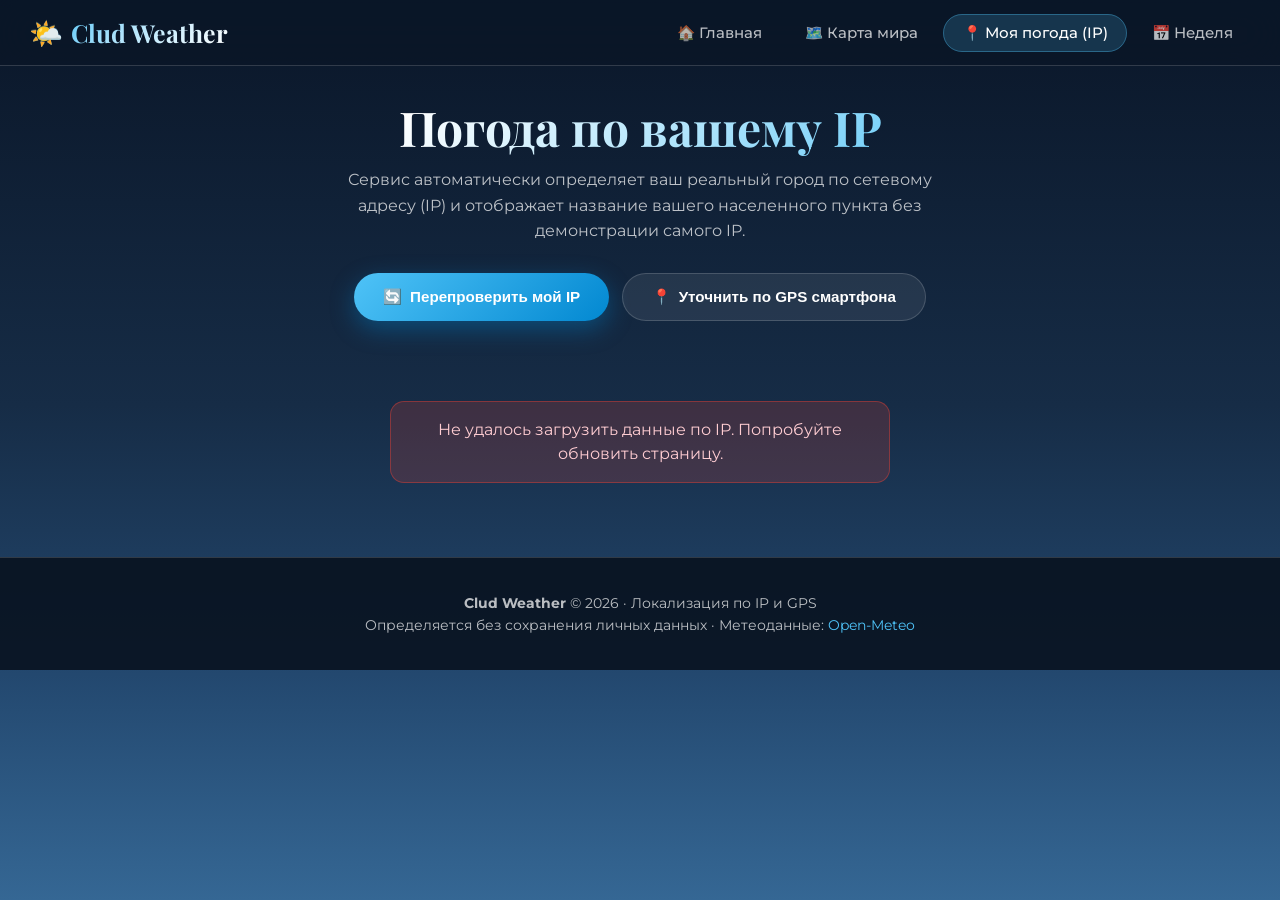
==== local.html @ 76c57b9a "start" ====
<!DOCTYPE html>
<html lang="ru">
<head>
  <meta charset="UTF-8">
  <meta name="viewport" content="width=device-width, initial-scale=1.0, maximum-scale=1.0, user-scalable=no">
  <title>Clud Weather — Моя погода по IP</title>
  <link rel="preconnect" href="https://fonts.googleapis.com">
  <link rel="preconnect" href="https://fonts.gstatic.com" crossorigin>
  <link href="https://fonts.googleapis.com/css2?family=Montserrat:wght@300;400;500;600;700&family=Playfair+Display:wght@700&display=swap" rel="stylesheet">
  <style>
    /* ============================================================
       CLUD WEATHER — МОЯ ПОГОДА
       Автоматическое определение города по IP (показывает название города, а не IP)
       Полная адаптация для мобильных и ПК
       ============================================================ */
    :root {
      --primary: #4fc3f7;
      --primary-dark: #0288d1;
      --bg-dark: #0a1628;
      --card-bg: rgba(255, 255, 255, 0.08);
      --card-border: rgba(255, 255, 255, 0.16);
      --text: #ffffff;
      --text-muted: rgba(255, 255, 255, 0.72);
      --radius: 24px;
      --shadow: 0 20px 45px rgba(0, 0, 0, 0.45);
      --transition: all 0.35s cubic-bezier(0.4, 0, 0.2, 1);
    }

    * {
      margin: 0;
      padding: 0;
      box-sizing: border-box;
      -webkit-tap-highlight-color: transparent;
    }

    html, body {
      min-height: 100%;
      font-family: 'Montserrat', sans-serif;
      background: var(--bg-dark);
      color: var(--text);
      overflow-x: hidden;
    }

    /* Анимированное небо */
    .sky {
      position: fixed;
      inset: 0;
      z-index: 0;
      background: linear-gradient(180deg, #0a1628 0%, #162c46 45%, #23486f 75%, #356794 100%);
      transition: background 1.2s ease;
    }
    .sky.rain   { background: linear-gradient(180deg, #0e131d 0%, #161e2e 40%, #1c2a3f 75%, #152233 100%); }
    .sky.snow   { background: linear-gradient(180deg, #132238 0%, #1e3553 40%, #2b496e 75%, #466992 100%); }
    .sky.sunny  { background: linear-gradient(180deg, #0d47a1 0%, #1976d2 35%, #42a5f5 70%, #ffb300 100%); }
    .sky.cloudy { background: linear-gradient(180deg, #263238 0%, #37474f 40%, #546e7a 75%, #78909c 100%); }

    .particles {
      position: fixed;
      inset: 0;
      z-index: 1;
      pointer-events: none;
      overflow: hidden;
    }
    .raindrop {
      position: absolute;
      width: 2px;
      background: linear-gradient(to bottom, transparent, rgba(174, 214, 255, 0.8));
      border-radius: 0 0 4px 4px;
      animation: fall linear infinite;
    }
    @keyframes fall {
      from { transform: translateY(-100vh); opacity: 0.9; }
      to   { transform: translateY(100vh) translateX(20px); opacity: 0.2; }
    }
    .snowflake {
      position: absolute;
      background: #fff;
      border-radius: 50%;
      box-shadow: 0 0 5px rgba(255,255,255,0.85);
      animation: snow linear infinite;
    }
    @keyframes snow {
      from { transform: translateY(-10vh) rotate(0deg); opacity: 0.95; }
      to   { transform: translateY(110vh) rotate(360deg); opacity: 0.2; }
    }

    /* Навигация */
    .navbar {
      position: fixed;
      top: 0; left: 0; right: 0;
      z-index: 1000;
      padding: 0.9rem 1.8rem;
      display: flex;
      align-items: center;
      justify-content: space-between;
      background: rgba(10, 22, 40, 0.82);
      backdrop-filter: blur(20px);
      -webkit-backdrop-filter: blur(20px);
      border-bottom: 1px solid var(--card-border);
      transition: var(--transition);
    }
    .logo {
      font-family: 'Playfair Display', serif;
      font-size: 1.55rem;
      font-weight: 700;
      text-decoration: none;
      background: linear-gradient(135deg, #4fc3f7 10%, #b3e5fc 50%, #ffffff 100%);
      -webkit-background-clip: text;
      -webkit-text-fill-color: transparent;
      display: flex;
      align-items: center;
      gap: 0.5rem;
    }
    .logo-icon {
      font-size: 1.7rem;
      -webkit-text-fill-color: initial;
    }
    .nav-links {
      display: flex;
      gap: 0.4rem;
      list-style: none;
    }
    .nav-links a {
      color: var(--text-muted);
      text-decoration: none;
      padding: 0.55rem 1.15rem;
      border-radius: 50px;
      font-weight: 500;
      font-size: 0.92rem;
      transition: var(--transition);
    }
    .nav-links a:hover,
    .nav-links a.active {
      color: #fff;
      background: rgba(79, 195, 247, 0.18);
      border: 1px solid rgba(79, 195, 247, 0.35);
    }

    .menu-toggle {
      display: none;
      background: rgba(255, 255, 255, 0.1);
      border: 1px solid var(--card-border);
      color: #fff;
      width: 44px;
      height: 44px;
      border-radius: 12px;
      font-size: 1.3rem;
      cursor: pointer;
      align-items: center;
      justify-content: center;
    }

    /* Контейнер страницы */
    .main-container {
      position: relative;
      z-index: 10;
      max-width: 820px;
      margin: 0 auto;
      padding: 95px 1.5rem 50px;
      text-align: center;
    }

    .page-title {
      font-family: 'Playfair Display', serif;
      font-size: clamp(2rem, 5vw, 3rem);
      margin-bottom: 0.5rem;
      background: linear-gradient(135deg, #fff 20%, #4fc3f7 100%);
      -webkit-background-clip: text;
      -webkit-text-fill-color: transparent;
    }

    .page-desc {
      color: var(--text-muted);
      font-size: 1rem;
      max-width: 600px;
      margin: 0 auto 1.8rem;
      line-height: 1.6;
    }

    /* Кнопки управления локацией */
    .action-buttons {
      display: flex;
      flex-wrap: wrap;
      justify-content: center;
      gap: 0.8rem;
      margin-bottom: 2rem;
    }

    .btn-action {
      display: inline-flex;
      align-items: center;
      gap: 0.5rem;
      padding: 0.9rem 1.8rem;
      border-radius: 50px;
      font-weight: 600;
      font-size: 0.95rem;
      cursor: pointer;
      transition: var(--transition);
      border: none;
    }

    .btn-primary {
      background: linear-gradient(135deg, #4fc3f7, #0288d1);
      color: #fff;
      box-shadow: 0 8px 25px rgba(2, 136, 209, 0.4);
    }
    .btn-primary:hover {
      transform: translateY(-2px);
      box-shadow: 0 12px 30px rgba(2, 136, 209, 0.55);
    }

    .btn-outline {
      background: var(--card-bg);
      border: 1px solid var(--card-border);
      color: #fff;
    }
    .btn-outline:hover {
      background: rgba(255, 255, 255, 0.16);
      border-color: var(--primary);
      transform: translateY(-2px);
    }

    /* Лоадер и статус */
    .status-text {
      font-size: 0.95rem;
      color: var(--primary);
      margin-bottom: 1.5rem;
      font-weight: 500;
      min-height: 24px;
    }

    .loader {
      display: none;
      width: 44px;
      height: 44px;
      border: 3px solid rgba(255, 255, 255, 0.15);
      border-top-color: var(--primary);
      border-radius: 50%;
      animation: spin 0.8s linear infinite;
      margin: 25px auto;
    }
    .loader.show { display: block; }
    @keyframes spin { to { transform: rotate(360deg); } }

    .error-box {
      display: none;
      background: rgba(244, 67, 54, 0.18);
      border: 1px solid rgba(244, 67, 54, 0.4);
      color: #ffcdd2;
      padding: 1rem 1.5rem;
      border-radius: 14px;
      margin: 1.5rem auto;
      max-width: 500px;
      line-height: 1.5;
    }
    .error-box.show { display: block; }

    /* ============================================================
       ГЛАВНАЯ КАРТОЧКА ПОГОДЫ
       ============================================================ */
    .weather-card {
      display: none;
      background: var(--card-bg);
      backdrop-filter: blur(24px);
      -webkit-backdrop-filter: blur(24px);
      border: 1px solid var(--card-border);
      border-radius: var(--radius);
      padding: 2.5rem 2rem;
      box-shadow: var(--shadow);
      margin-bottom: 2.5rem;
      animation: fadeInUp 0.5s ease;
      position: relative;
    }
    .weather-card.show {
      display: block;
    }

    @keyframes fadeInUp {
      from { opacity: 0; transform: translateY(20px); }
      to   { opacity: 1; transform: translateY(0); }
    }

    .location-badge {
      display: inline-flex;
      align-items: center;
      gap: 0.4rem;
      padding: 0.35rem 1rem;
      border-radius: 50px;
      background: rgba(79, 195, 247, 0.15);
      border: 1px solid rgba(79, 195, 247, 0.35);
      color: #81d4fa;
      font-size: 0.82rem;
      font-weight: 600;
      margin-bottom: 1.2rem;
    }

    .city-name {
      font-size: clamp(2rem, 5vw, 2.6rem);
      font-weight: 700;
      color: #fff;
      margin-bottom: 0.3rem;
    }

    .current-date {
      color: var(--text-muted);
      font-size: 0.95rem;
      margin-bottom: 1.5rem;
    }

    .weather-icon-large {
      font-size: 5.5rem;
      margin-bottom: 0.5rem;
      display: inline-block;
      animation: iconFloat 3.5s ease-in-out infinite;
    }
    @keyframes iconFloat {
      0%, 100% { transform: translateY(0); }
      50% { transform: translateY(-10px); }
    }

    .temp-value {
      font-size: clamp(4.2rem, 8vw, 6rem);
      font-weight: 300;
      line-height: 1;
      margin-bottom: 0.6rem;
      background: linear-gradient(180deg, #ffffff, #b3e5fc);
      -webkit-background-clip: text;
      -webkit-text-fill-color: transparent;
    }

    .weather-condition {
      font-size: 1.35rem;
      color: #e1f5fe;
      margin-bottom: 2.2rem;
      text-transform: capitalize;
      font-weight: 500;
    }

    /* Сетка параметров */
    .metrics-grid {
      display: grid;
      grid-template-columns: repeat(4, 1fr);
      gap: 1rem;
    }

    .metric-card {
      background: rgba(255, 255, 255, 0.06);
      border-radius: 18px;
      padding: 1.2rem 0.8rem;
      transition: var(--transition);
    }
    .metric-card:hover {
      background: rgba(255, 255, 255, 0.12);
      transform: translateY(-3px);
    }
    .metric-ico { font-size: 1.6rem; margin-bottom: 0.3rem; }
    .metric-lbl {
      font-size: 0.75rem;
      color: var(--text-muted);
      text-transform: uppercase;
      letter-spacing: 0.5px;
      margin-bottom: 0.25rem;
    }
    .metric-val {
      font-size: 1.15rem;
      font-weight: 600;
    }

    /* ============================================================
       ПОЧАСОВОЙ ПРОГНОЗ НА СУТКИ
       ============================================================ */
    .hourly-section {
      display: none;
      margin-bottom: 2.5rem;
      text-align: left;
    }
    .hourly-section.show {
      display: block;
      animation: fadeInUp 0.5s ease;
    }

    .hourly-title {
      font-size: 1.25rem;
      font-weight: 600;
      margin-bottom: 1rem;
      display: flex;
      align-items: center;
      gap: 0.5rem;
    }

    .hourly-scroll {
      display: flex;
      gap: 0.8rem;
      overflow-x: auto;
      padding-bottom: 0.8rem;
      scrollbar-width: thin;
      scrollbar-color: rgba(79, 195, 247, 0.35) transparent;
      -webkit-overflow-scrolling: touch;
    }
    .hourly-scroll::-webkit-scrollbar {
      height: 6px;
    }
    .hourly-scroll::-webkit-scrollbar-thumb {
      background: rgba(79, 195, 247, 0.35);
      border-radius: 4px;
    }

    .hour-pill {
      flex: 0 0 92px;
      background: var(--card-bg);
      backdrop-filter: blur(12px);
      border: 1px solid var(--card-border);
      border-radius: 18px;
      padding: 1rem 0.6rem;
      text-align: center;
      transition: var(--transition);
    }
    .hour-pill:hover {
      border-color: var(--primary);
      transform: translateY(-4px);
    }
    .hour-time { font-size: 0.88rem; font-weight: 600; margin-bottom: 0.4rem; }
    .hour-icon { font-size: 1.9rem; margin-bottom: 0.4rem; }
    .hour-temp { font-size: 1.1rem; font-weight: 600; }

    /* Футер */
    .footer {
      position: relative;
      z-index: 10;
      text-align: center;
      padding: 2.2rem 1.5rem;
      background: rgba(8, 16, 28, 0.85);
      border-top: 1px solid var(--card-border);
      color: var(--text-muted);
      font-size: 0.88rem;
    }
    .footer a {
      color: var(--primary);
      text-decoration: none;
    }

    /* ============================================================
       АДАПТИВНОСТЬ ДЛЯ СМАРТФОНОВ
       ============================================================ */
    @media (max-width: 768px) {
      .navbar {
        padding: 0.8rem 1.2rem;
      }
      .menu-toggle {
        display: flex;
      }
      .nav-links {
        position: fixed;
        top: 65px; left: 0; right: 0;
        background: rgba(10, 22, 40, 0.98);
        backdrop-filter: blur(25px);
        -webkit-backdrop-filter: blur(25px);
        border-bottom: 1px solid var(--card-border);
        flex-direction: column;
        padding: 1.2rem;
        gap: 0.5rem;
        transform: translateY(-150%);
        transition: transform 0.4s ease;
        box-shadow: 0 15px 35px rgba(0, 0, 0, 0.6);
      }
      .nav-links.open { transform: translateY(0); }
      .nav-links a {
        padding: 0.85rem 1.2rem;
        font-size: 1rem;
        border-radius: 14px;
        background: rgba(255, 255, 255, 0.05);
      }

      .main-container {
        padding: 85px 1rem 40px;
      }

      .action-buttons {
        flex-direction: column;
      }
      .btn-action {
        width: 100%;
        justify-content: center;
      }

      .weather-card {
        padding: 1.8rem 1.2rem;
      }

      .temp-value {
        font-size: 4.5rem;
      }

      .metrics-grid {
        grid-template-columns: repeat(2, 1fr);
        gap: 0.6rem;
      }
    }
  </style>
</head>
<body>

  <!-- Фон неба -->
  <div class="sky" id="sky"></div>
  <div class="particles" id="particles"></div>

  <!-- Навигация -->
  <nav class="navbar">
    <a href="index.html" class="logo">
      <span class="logo-icon">🌤️</span> Clud Weather
    </a>

    <button class="menu-toggle" id="menuToggle" aria-label="Открыть меню">
      ☰
    </button>

    <ul class="nav-links" id="navLinks">
      <li><a href="index.html">🏠 Главная</a></li>
      <li><a href="map.html">🗺️ Карта мира</a></li>
      <li><a href="local.html" class="active">📍 Моя погода (IP)</a></li>
      <li><a href="weekly.html">📅 Неделя</a></li>
    </ul>
  </nav>

  <!-- Контент -->
  <main class="main-container">
    
    <h1 class="page-title">Погода по вашему IP</h1>
    <p class="page-desc">
      Сервис автоматически определяет ваш реальный город по сетевому адресу (IP) и отображает название вашего населенного пункта без демонстрации самого IP.
    </p>

    <!-- Кнопки действий -->
    <div class="action-buttons">
      <button class="btn-action btn-primary" id="refreshIpBtn">
        <span>🔄</span> Перепроверить мой IP
      </button>
      <button class="btn-action btn-outline" id="gpsBtn">
        <span>📍</span> Уточнить по GPS смартфона
      </button>
    </div>

    <div class="status-text" id="statusText">Определяем ваш город...</div>
    <div class="loader" id="loader"></div>
    <div class="error-box" id="errorBox"></div>

    <!-- Карточка погоды -->
    <section class="weather-card" id="weatherCard">
      <div class="location-badge" id="sourceBadge">
        <span>📍</span> Определено автоматически по IP
      </div>

      <!-- ВАЖНО: Отображаем имя города, а НЕ IP-адрес -->
      <h2 class="city-name" id="cityName">—</h2>
      <div class="current-date" id="currentDate">—</div>

      <div class="weather-icon-large" id="weatherIcon">🌤️</div>
      <div class="temp-value" id="tempValue">—°C</div>
      <div class="weather-condition" id="weatherCondition">—</div>

      <!-- Сетка показателей -->
      <div class="metrics-grid">
        <div class="metric-card">
          <div class="metric-ico">💧</div>
          <div class="metric-lbl">Влажность</div>
          <div class="metric-val" id="humidityVal">—</div>
        </div>
        <div class="metric-card">
          <div class="metric-ico">💨</div>
          <div class="metric-lbl">Ветер</div>
          <div class="metric-val" id="windVal">—</div>
        </div>
        <div class="metric-card">
          <div class="metric-ico">🌡️</div>
          <div class="metric-lbl">Ощущается</div>
          <div class="metric-val" id="feelsVal">—</div>
        </div>
        <div class="metric-card">
          <div class="metric-ico">📊</div>
          <div class="metric-lbl">Давление</div>
          <div class="metric-val" id="pressureVal">—</div>
        </div>
      </div>
    </section>

    <!-- Почасовой прогноз на 24 часа -->
    <section class="hourly-section" id="hourlySection">
      <div class="hourly-title">
        <span>🕒</span> Почасовой прогноз на ближайшие часы:
      </div>
      <div class="hourly-scroll" id="hourlyScroll"></div>
    </section>

  </main>

  <footer class="footer">
    <p><strong>Clud Weather</strong> © 2026 · Локализация по IP и GPS</p>
    <p style="margin-top: 0.3rem;">
      Определяется без сохранения личных данных · Метеоданные: <a href="https://open-meteo.com/" target="_blank">Open-Meteo</a>
    </p>
  </footer>

  <script>
    const sky = document.getElementById('sky');
    const particles = document.getElementById('particles');
    const refreshIpBtn = document.getElementById('refreshIpBtn');
    const gpsBtn = document.getElementById('gpsBtn');
    const statusText = document.getElementById('statusText');
    const loader = document.getElementById('loader');
    const errorBox = document.getElementById('errorBox');
    const weatherCard = document.getElementById('weatherCard');
    const hourlySection = document.getElementById('hourlySection');
    const hourlyScroll = document.getElementById('hourlyScroll');
    const menuToggle = document.getElementById('menuToggle');
    const navLinks = document.getElementById('navLinks');

    // Мобильное меню
    menuToggle.addEventListener('click', () => {
      navLinks.classList.toggle('open');
      menuToggle.textContent = navLinks.classList.contains('open') ? '✕' : '☰';
    });
    navLinks.querySelectorAll('a').forEach(link => {
      link.addEventListener('click', () => {
        navLinks.classList.remove('open');
        menuToggle.textContent = '☰';
      });
    });

    const WMO = {
      0:  { desc: 'Ясно', icon: '☀️', type: 'sunny' },
      1:  { desc: 'Преимущественно ясно', icon: '🌤️', type: 'sunny' },
      2:  { desc: 'Переменная облачность', icon: '⛅', type: 'cloudy' },
      3:  { desc: 'Пасмурно', icon: '☁️', type: 'cloudy' },
      45: { desc: 'Туман', icon: '🌫️', type: 'cloudy' },
      48: { desc: 'Изморозь', icon: '🌫️', type: 'cloudy' },
      51: { desc: 'Морось', icon: '🌦️', type: 'rain' },
      53: { desc: 'Морось', icon: '🌦️', type: 'rain' },
      55: { desc: 'Сильная морось', icon: '🌧️', type: 'rain' },
      61: { desc: 'Небольшой дождь', icon: '🌦️', type: 'rain' },
      63: { desc: 'Дождь', icon: '🌧️', type: 'rain' },
      65: { desc: 'Сильный дождь', icon: '🌧️', type: 'rain' },
      71: { desc: 'Небольшой снег', icon: '🌨️', type: 'snow' },
      73: { desc: 'Снег', icon: '❄️', type: 'snow' },
      75: { desc: 'Сильный снегопад', icon: '❄️', type: 'snow' },
      80: { desc: 'Ливень', icon: '🌧️', type: 'rain' },
      81: { desc: 'Сильный ливень', icon: '🌧️', type: 'rain' },
      82: { desc: 'Шквальный ливень', icon: '⛈️', type: 'rain' },
      85: { desc: 'Снежный ливень', icon: '🌨️', type: 'snow' },
      86: { desc: 'Сильный снежный ливень', icon: '❄️', type: 'snow' },
      95: { desc: 'Гроза', icon: '⛈️', type: 'rain' },
      96: { desc: 'Гроза с градом', icon: '⛈️', type: 'rain' }
    };

    function setAtmosphere(type) {
      sky.className = 'sky ' + (type || 'cloudy');
      particles.innerHTML = '';

      if (type === 'rain') {
        for (let i = 0; i < 85; i++) {
          const d = document.createElement('div');
          d.className = 'raindrop';
          d.style.left = Math.random() * 100 + '%';
          d.style.height = (12 + Math.random() * 22) + 'px';
          d.style.animationDuration = (0.5 + Math.random() * 0.7) + 's';
          d.style.animationDelay = (Math.random() * 3) + 's';
          particles.appendChild(d);
        }
      } else if (type === 'snow') {
        for (let i = 0; i < 65; i++) {
          const s = document.createElement('div');
          s.className = 'snowflake';
          const size = 3 + Math.random() * 5;
          s.style.width = size + 'px';
          s.style.height = size + 'px';
          s.style.left = Math.random() * 100 + '%';
          s.style.animationDuration = (5 + Math.random() * 7) + 's';
          s.style.animationDelay = (Math.random() * 5) + 's';
          particles.appendChild(s);
        }
      }
    }

    // ============================================================
    // ОПРЕДЕЛЕНИЕ ГОРОДА ПО IP С МУЛЬТИ-РЕЗЕРВИРОВАНИЕМ
    // ============================================================
    async function detectUserCityByIP() {
      // 1. Попытка через ipwho.is (быстрый, бесплатный, с русскими названиями)
      try {
        const res = await fetch('https://ipwho.is/?lang=ru');
        if (res.ok) {
          const d = await res.json();
          if (d.success && d.city) {
            return {
              city: d.city,
              country: d.country,
              lat: d.latitude,
              lon: d.longitude
            };
          }
        }
      } catch (e) {
        console.warn('ipwho.is failed, trying fallback...', e);
      }

      // 2. Попытка через get.geojs.io
      try {
        const res = await fetch('https://get.geojs.io/v1/ip/geo.json');
        if (res.ok) {
          const d = await res.json();
          if (d.city) {
            return {
              city: d.city,
              country: d.country,
              lat: parseFloat(d.latitude),
              lon: parseFloat(d.longitude)
            };
          }
        }
      } catch (e) {
        console.warn('geojs failed, trying ipapi...', e);
      }

      // 3. Попытка через ipapi.co
      try {
        const res = await fetch('https://ipapi.co/json/');
        if (res.ok) {
          const d = await res.json();
          if (d.city) {
            return {
              city: d.city,
              country: d.country_name,
              lat: d.latitude,
              lon: d.longitude
            };
          }
        }
      } catch (e) {}

      // Резерв по умолчанию: Москва
      return {
        city: 'Москва',
        country: 'Россия',
        lat: 55.7558,
        lon: 37.6173
      };
    }

    // Реверс-геокодинг для GPS
    async function reverseGeocode(lat, lon) {
      try {
        const res = await fetch(`https://api.bigdatacloud.net/data/reverse-geocode-client?latitude=${lat}&longitude=${lon}&localityLanguage=ru`);
        if (res.ok) {
          const d = await res.json();
          const city = d.city || d.locality || d.principalSubdivision;
          const country = d.countryName;
          if (city) return `${city}${country ? ', ' + country : ''}`;
        }
      } catch (e) {}
      return 'Ваш город';
    }

    // Запрос прогноза Open-Meteo
    async function fetchWeather(lat, lon) {
      const url = `https://api.open-meteo.com/v1/forecast?latitude=${lat}&longitude=${lon}&current=temperature_2m,relative_humidity_2m,apparent_temperature,weather_code,wind_speed_10m,surface_pressure&hourly=temperature_2m,weather_code&timezone=auto&forecast_days=2`;
      const res = await fetch(url);
      if (!res.ok) throw new Error('Ошибка метеосервера');
      return await res.json();
    }

    // Отображение погоды
    function renderWeather(cityName, isGps, data) {
      const current = data.current;
      const code = current.weather_code;
      const info = WMO[code] || { desc: 'Облачно', icon: '⛅', type: 'cloudy' };

      document.getElementById('sourceBadge').textContent = isGps 
        ? '📍 Определено точно по GPS спутникам' 
        : '📍 Определено автоматически по вашему IP';

      // ВАЖНО: Показываем название города (например "Москва"), а не IP!
      document.getElementById('cityName').textContent = cityName;
      document.getElementById('currentDate').textContent = new Date().toLocaleDateString('ru-RU', {
        weekday: 'long', day: 'numeric', month: 'long', year: 'numeric'
      });

      document.getElementById('weatherIcon').textContent = info.icon;
      document.getElementById('tempValue').textContent = Math.round(current.temperature_2m) + '°C';
      document.getElementById('weatherCondition').textContent = info.desc;
      document.getElementById('humidityVal').textContent = current.relative_humidity_2m + '%';
      document.getElementById('windVal').textContent = Math.round(current.wind_speed_10m) + ' км/ч';
      document.getElementById('feelsVal').textContent = Math.round(current.apparent_temperature) + '°C';
      document.getElementById('pressureVal').textContent = Math.round(current.surface_pressure) + ' гПа';

      // Почасовой прогноз (следующие 18 часов)
      hourlyScroll.innerHTML = '';
      const hourly = data.hourly;
      const now = new Date();
      let shown = 0;

      for (let i = 0; i < hourly.time.length && shown < 18; i++) {
        const t = new Date(hourly.time[i]);
        if (t < now && (now - t) > 1800000) continue;

        const hCode = hourly.weather_code[i];
        const hInfo = WMO[hCode] || { icon: '🌤️' };
        const temp = Math.round(hourly.temperature_2m[i]);

        const pill = document.createElement('div');
        pill.className = 'hour-pill';
        pill.innerHTML = `
          <div class="hour-time">${String(t.getHours()).padStart(2, '0')}:00</div>
          <div class="hour-icon">${hInfo.icon}</div>
          <div class="hour-temp">${temp}°</div>
        `;
        hourlyScroll.appendChild(pill);
        shown++;
      }

      weatherCard.classList.add('show');
      hourlySection.classList.add('show');
      setAtmosphere(info.type);
    }

    // Главная процедура определения локации по IP
    async function loadWeatherByIP() {
      loader.classList.add('show');
      errorBox.classList.remove('show');
      statusText.textContent = 'Определяем ваш город по IP...';

      try {
        const loc = await detectUserCityByIP();
        statusText.textContent = `Город определен: ${loc.city}. Загружаем прогноз...`;
        
        const weather = await fetchWeather(loc.lat, loc.lon);
        statusText.textContent = '';
        renderWeather(loc.city + (loc.country ? ', ' + loc.country : ''), false, weather);
      } catch (err) {
        console.error(err);
        statusText.textContent = '';
        errorBox.textContent = 'Не удалось загрузить данные по IP. Попробуйте обновить страницу.';
        errorBox.classList.add('show');
      } finally {
        loader.classList.remove('show');
      }
    }

    // Обновление по кнопке
    refreshIpBtn.addEventListener('click', loadWeatherByIP);

    // Уточнение по GPS
    gpsBtn.addEventListener('click', () => {
      if (!navigator.geolocation) {
        alert('Геолокация не поддерживается вашим браузером');
        return;
      }
      loader.classList.add('show');
      statusText.textContent = 'Запрашиваем координаты GPS...';

      navigator.geolocation.getCurrentPosition(
        async (pos) => {
          try {
            const lat = pos.coords.latitude;
            const lon = pos.coords.longitude;
            statusText.textContent = 'Узнаем название города...';
            const cityName = await reverseGeocode(lat, lon);
            const weather = await fetchWeather(lat, lon);
            statusText.textContent = '';
            renderWeather(cityName, true, weather);
          } catch (e) {
            alert('Ошибка получения данных GPS');
          } finally {
            loader.classList.remove('show');
          }
        },
        (err) => {
          loader.classList.remove('show');
          statusText.textContent = '';
          alert('Доступ к геолокации отклонен. Используем определение по IP.');
        },
        { timeout: 10000 }
      );
    });

    // Автоматический старт при входе на страницу
    loadWeatherByIP();
  </script>
</body>
</html>
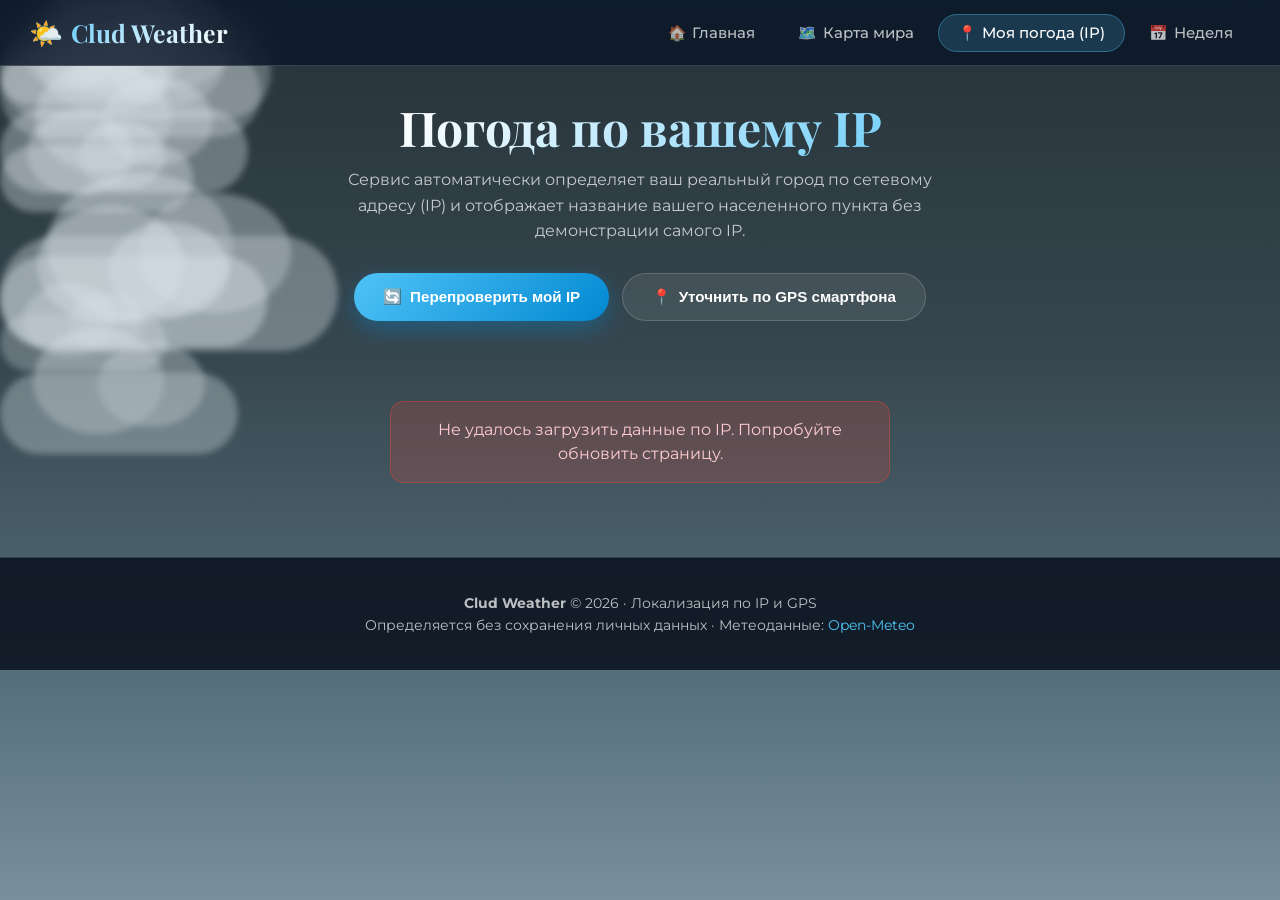
==== commit cedaf24c: "update" ====
--- a/local.html
+++ b/local.html
@@ -2,11 +2,14 @@
 <html lang="ru">
 <head>
   <meta charset="UTF-8">
-  <meta name="viewport" content="width=device-width, initial-scale=1.0, maximum-scale=1.0, user-scalable=no">
+  <meta name="viewport" content="width=device-width, initial-scale=1.0, viewport-fit=cover">
   <title>Clud Weather — Моя погода по IP</title>
   <link rel="preconnect" href="https://fonts.googleapis.com">
   <link rel="preconnect" href="https://fonts.gstatic.com" crossorigin>
   <link href="https://fonts.googleapis.com/css2?family=Montserrat:wght@300;400;500;600;700&family=Playfair+Display:wght@700&display=swap" rel="stylesheet">
+  <link rel="stylesheet" href="weather-bg.css">
+  <meta name="theme-color" content="#0a1628">
+  <script src="weather-bg.js"></script>
   <style>
     /* ============================================================
        CLUD WEATHER — МОЯ ПОГОДА
@@ -41,49 +44,6 @@
       overflow-x: hidden;
     }
 
-    /* Анимированное небо */
-    .sky {
-      position: fixed;
-      inset: 0;
-      z-index: 0;
-      background: linear-gradient(180deg, #0a1628 0%, #162c46 45%, #23486f 75%, #356794 100%);
-      transition: background 1.2s ease;
-    }
-    .sky.rain   { background: linear-gradient(180deg, #0e131d 0%, #161e2e 40%, #1c2a3f 75%, #152233 100%); }
-    .sky.snow   { background: linear-gradient(180deg, #132238 0%, #1e3553 40%, #2b496e 75%, #466992 100%); }
-    .sky.sunny  { background: linear-gradient(180deg, #0d47a1 0%, #1976d2 35%, #42a5f5 70%, #ffb300 100%); }
-    .sky.cloudy { background: linear-gradient(180deg, #263238 0%, #37474f 40%, #546e7a 75%, #78909c 100%); }
-
-    .particles {
-      position: fixed;
-      inset: 0;
-      z-index: 1;
-      pointer-events: none;
-      overflow: hidden;
-    }
-    .raindrop {
-      position: absolute;
-      width: 2px;
-      background: linear-gradient(to bottom, transparent, rgba(174, 214, 255, 0.8));
-      border-radius: 0 0 4px 4px;
-      animation: fall linear infinite;
-    }
-    @keyframes fall {
-      from { transform: translateY(-100vh); opacity: 0.9; }
-      to   { transform: translateY(100vh) translateX(20px); opacity: 0.2; }
-    }
-    .snowflake {
-      position: absolute;
-      background: #fff;
-      border-radius: 50%;
-      box-shadow: 0 0 5px rgba(255,255,255,0.85);
-      animation: snow linear infinite;
-    }
-    @keyframes snow {
-      from { transform: translateY(-10vh) rotate(0deg); opacity: 0.95; }
-      to   { transform: translateY(110vh) rotate(360deg); opacity: 0.2; }
-    }
-
     /* Навигация */
     .navbar {
       position: fixed;
@@ -497,6 +457,7 @@
       }
     }
   </style>
+  <link rel="stylesheet" href="mobile.css">
 </head>
 <body>
 
@@ -647,37 +608,13 @@
       82: { desc: 'Шквальный ливень', icon: '⛈️', type: 'rain' },
       85: { desc: 'Снежный ливень', icon: '🌨️', type: 'snow' },
       86: { desc: 'Сильный снежный ливень', icon: '❄️', type: 'snow' },
-      95: { desc: 'Гроза', icon: '⛈️', type: 'rain' },
-      96: { desc: 'Гроза с градом', icon: '⛈️', type: 'rain' }
+      95: { desc: 'Гроза', icon: '⛈️', type: 'thunder' },
+      96: { desc: 'Гроза с градом', icon: '⛈️', type: 'thunder' },
+      99: { desc: 'Шторм с грозой и градом', icon: '⛈️', type: 'thunder' }
     };
 
     function setAtmosphere(type) {
-      sky.className = 'sky ' + (type || 'cloudy');
-      particles.innerHTML = '';
-
-      if (type === 'rain') {
-        for (let i = 0; i < 85; i++) {
-          const d = document.createElement('div');
-          d.className = 'raindrop';
-          d.style.left = Math.random() * 100 + '%';
-          d.style.height = (12 + Math.random() * 22) + 'px';
-          d.style.animationDuration = (0.5 + Math.random() * 0.7) + 's';
-          d.style.animationDelay = (Math.random() * 3) + 's';
-          particles.appendChild(d);
-        }
-      } else if (type === 'snow') {
-        for (let i = 0; i < 65; i++) {
-          const s = document.createElement('div');
-          s.className = 'snowflake';
-          const size = 3 + Math.random() * 5;
-          s.style.width = size + 'px';
-          s.style.height = size + 'px';
-          s.style.left = Math.random() * 100 + '%';
-          s.style.animationDuration = (5 + Math.random() * 7) + 's';
-          s.style.animationDelay = (Math.random() * 5) + 's';
-          particles.appendChild(s);
-        }
-      }
+      if (window.WeatherFX) WeatherFX.set(type);
     }
 
     // ============================================================
--- a/weather-bg.css
+++ b/weather-bg.css
@@ -0,0 +1,175 @@
+/* ============================================================
+   CLUD WEATHER — ОБЩИЙ ПОГОДНЫЙ ФОН (weather-bg.css + weather-bg.js)
+   Снег / дождь / гроза / солнце / облака на заднем плане.
+   Подключается на всех страницах.
+   ============================================================ */
+
+/* ---------- Небо ---------- */
+.sky {
+  position: fixed;
+  inset: 0;
+  z-index: 0;
+  background: linear-gradient(180deg, #0a1628 0%, #162c46 45%, #23486f 75%, #356794 100%);
+  transition: background 1.4s ease;
+}
+.sky.sunny   { background: linear-gradient(180deg, #0d47a1 0%, #1976d2 35%, #42a5f5 70%, #ffb300 100%); }
+.sky.cloudy  { background: linear-gradient(180deg, #263238 0%, #37474f 40%, #546e7a 75%, #78909c 100%); }
+.sky.rain    { background: linear-gradient(180deg, #0b1018 0%, #141c2b 40%, #1b2a3f 75%, #132030 100%); }
+.sky.snow    { background: linear-gradient(180deg, #132238 0%, #24405f 40%, #3d6089 75%, #6f93b8 100%); }
+.sky.thunder { background: linear-gradient(180deg, #07090e 0%, #12131f 40%, #221b36 70%, #0b1019 100%); }
+
+/* ---------- Слой эффектов ---------- */
+#wfx {
+  position: fixed;
+  inset: 0;
+  z-index: 1;
+  pointer-events: none;
+  overflow: hidden;
+}
+#wfx .wfx-layer {
+  position: absolute;
+  inset: 0;
+  opacity: 0;
+  transition: opacity 1s ease;
+}
+#wfx .wfx-layer.on { opacity: 1; }
+
+/* ---------- Солнце ---------- */
+.wfx-sun {
+  position: absolute;
+  top: 9%;
+  right: 9%;
+  width: 190px;
+  height: 190px;
+}
+.wfx-sun-glow {
+  position: absolute;
+  inset: -140%;
+  background: radial-gradient(circle, rgba(255, 224, 130, 0.50) 0%, rgba(255, 193, 7, 0.20) 28%, transparent 62%);
+  animation: wfxGlow 6s ease-in-out infinite;
+}
+.wfx-sun-rays {
+  position: absolute;
+  inset: -60%;
+  background: repeating-conic-gradient(from 0deg, rgba(255, 240, 150, 0.55) 0deg 3deg, transparent 3deg 14deg);
+  -webkit-mask-image: radial-gradient(circle, transparent 14%, #000 22%, transparent 60%);
+          mask-image: radial-gradient(circle, transparent 14%, #000 22%, transparent 60%);
+  animation: wfxSpin 70s linear infinite;
+}
+.wfx-sun-core {
+  position: absolute;
+  inset: 0;
+  border-radius: 50%;
+  background: radial-gradient(circle at 40% 38%, #ffffff 0%, #fff59d 30%, #ffca28 62%, #ff9800 100%);
+  box-shadow: 0 0 70px 30px rgba(255, 193, 7, 0.55), 0 0 160px 80px rgba(255, 152, 0, 0.25);
+  animation: wfxPulse 5s ease-in-out infinite;
+}
+.wfx-sunwash {
+  position: absolute;
+  inset: 0;
+  background: radial-gradient(ellipse at 88% 8%, rgba(255, 214, 102, 0.40) 0%, transparent 55%);
+}
+@keyframes wfxSpin  { to { transform: rotate(360deg); } }
+@keyframes wfxPulse { 0%,100% { transform: scale(1); filter: brightness(1); } 50% { transform: scale(1.06); filter: brightness(1.15); } }
+@keyframes wfxGlow  { 0%,100% { opacity: .8; transform: scale(1); } 50% { opacity: 1; transform: scale(1.08); } }
+
+/* ---------- Облака ---------- */
+.wfx-cloud {
+  position: absolute;
+  left: 0;
+  border-radius: 100px;
+  background: rgba(255, 255, 255, 0.55);
+  filter: blur(3px);
+  animation: wfxCloud linear infinite;
+  transition: background 1s ease, opacity 1s ease;
+}
+.wfx-cloud::before, .wfx-cloud::after {
+  content: '';
+  position: absolute;
+  background: inherit;
+  border-radius: 50%;
+}
+.wfx-cloud::before { width: 55%; height: 130%; top: -55%; left: 14%; }
+.wfx-cloud::after  { width: 45%; height: 105%; top: -38%; right: 14%; }
+@keyframes wfxCloud { from { transform: translateX(-40vw); } to { transform: translateX(140vw); } }
+
+/* Настроение облаков по типу погоды */
+#wfx[data-type="sunny"]   .wfx-cloud { background: rgba(255,255,255,.55); }
+#wfx[data-type="sunny"]   .wfx-cloud:nth-child(n+4) { display: none; }
+#wfx[data-type="cloudy"]  .wfx-cloud { background: rgba(225,232,240,.45); }
+#wfx[data-type="snow"]    .wfx-cloud { background: rgba(235,242,250,.40); }
+#wfx[data-type="snow"]    .wfx-cloud:nth-child(n+7) { display: none; }
+#wfx[data-type="rain"]    .wfx-cloud { background: rgba(70,85,105,.75); }
+#wfx[data-type="thunder"] .wfx-cloud { background: rgba(30,32,48,.85); }
+
+/* ---------- Дождь ---------- */
+.wfx-rain { inset: -25% !important; transform: rotate(12deg); }
+.wfx-drop {
+  position: absolute;
+  top: 0;
+  width: 2px;
+  border-radius: 0 0 3px 3px;
+  background: linear-gradient(to bottom, transparent, rgba(190, 225, 255, 0.85));
+  animation: wfxFall linear infinite;
+}
+@keyframes wfxFall {
+  from { transform: translate3d(0, -20vh, 0); }
+  to   { transform: translate3d(0, 130vh, 0); }
+}
+.wfx-mist {
+  position: absolute;
+  left: 0; right: 0; bottom: 0;
+  height: 28%;
+  background: linear-gradient(to top, rgba(170, 200, 230, 0.20), transparent);
+}
+
+/* ---------- Снег ---------- */
+.wfx-flake {
+  position: absolute;
+  top: 0;
+  animation: wfxSnowFall linear infinite;
+}
+.wfx-flake i {
+  display: block;
+  width: 100%;
+  height: 100%;
+  border-radius: 50%;
+  background: #fff;
+  box-shadow: 0 0 6px rgba(255, 255, 255, 0.9);
+  animation: wfxSway ease-in-out infinite alternate;
+}
+@keyframes wfxSnowFall {
+  from { transform: translate3d(0, -10vh, 0); }
+  to   { transform: translate3d(0, 112vh, 0); }
+}
+@keyframes wfxSway {
+  from { transform: translateX(-22px); }
+  to   { transform: translateX(22px); }
+}
+.wfx-snowground {
+  position: absolute;
+  left: 0; right: 0; bottom: 0;
+  height: 18%;
+  background: linear-gradient(to top, rgba(255,255,255,0.22), transparent);
+}
+
+/* ---------- Молния ---------- */
+.wfx-flash {
+  position: absolute;
+  inset: 0;
+  background: rgba(220, 230, 255, 0.55);
+  opacity: 0;
+}
+.wfx-flash.go { animation: wfxFlash 0.7s ease-out; }
+@keyframes wfxFlash {
+  0% { opacity: 0; } 8% { opacity: .95; } 18% { opacity: .1; }
+  30% { opacity: .75; } 55% { opacity: .05; } 100% { opacity: 0; }
+}
+
+/* ---------- Мобильные / reduced motion ---------- */
+@media (max-width: 768px) {
+  .wfx-sun { width: 120px; height: 120px; top: 11%; right: 6%; }
+}
+@media (prefers-reduced-motion: reduce) {
+  .wfx-drop, .wfx-flake, .wfx-flake i, .wfx-cloud, .wfx-sun-rays { animation-duration: 40s !important; }
+}
--- a/mobile.css
+++ b/mobile.css
@@ -0,0 +1,134 @@
+/* ============================================================
+   CLUD WEATHER — МОБИЛЬНАЯ ВЕРСИЯ (mobile.css)
+   Нижняя панель вкладок как в приложении, крупные кнопки,
+   поддержка «чёлки» iPhone, плавные карточки.
+   ============================================================ */
+html { -webkit-text-size-adjust: 100%; }
+
+/* Подписи вкладок: на ПК полный текст, на телефоне короткий */
+.nav-links a .ni { margin-right: 0.4rem; }
+.nav-links a .ns { display: none; }
+
+@media (max-width: 768px) {
+
+  /* ---------- Верхняя панель: только логотип ---------- */
+  body .navbar,
+  body .navbar.scrolled {
+    padding: calc(0.55rem + env(safe-area-inset-top, 0px)) 1rem 0.55rem;
+    justify-content: center;
+    /* backdrop-filter ломает position:fixed у вложенного меню — отключаем */
+    -webkit-backdrop-filter: none;
+    backdrop-filter: none;
+    background: rgba(10, 22, 40, 0.88);
+  }
+  body .navbar .logo { font-size: 1.3rem; }
+  body .navbar .logo-icon { font-size: 1.4rem; }
+  body .menu-toggle { display: none !important; }
+
+  /* ---------- Нижняя панель вкладок ---------- */
+  body .navbar .nav-links {
+    position: fixed;
+    top: auto; left: 0; right: 0; bottom: 0;
+    transform: none !important;
+    flex-direction: row;
+    justify-content: space-around;
+    align-items: stretch;
+    gap: 0.2rem;
+    padding: 0.4rem 0.5rem calc(0.4rem + env(safe-area-inset-bottom, 0px));
+    background: rgba(10, 22, 40, 0.94);
+    -webkit-backdrop-filter: blur(22px);
+    backdrop-filter: blur(22px);
+    border-top: 1px solid rgba(255, 255, 255, 0.16);
+    border-bottom: none;
+    box-shadow: 0 -10px 30px rgba(0, 0, 0, 0.45);
+    z-index: 1100;
+  }
+  body .navbar .nav-links li { flex: 1; min-width: 0; }
+  body .navbar .nav-links a {
+    flex-direction: column;
+    justify-content: center;
+    gap: 0.15rem;
+    padding: 0.45rem 0.1rem;
+    border-radius: 14px;
+    font-size: 0.68rem;
+    font-weight: 600;
+    text-align: center;
+    background: transparent;
+    border: 1px solid transparent;
+    box-shadow: none;
+    white-space: nowrap;
+  }
+  body .navbar .nav-links a .ni { font-size: 1.4rem; line-height: 1.1; margin: 0; }
+  body .navbar .nav-links a .nl { display: none; }
+  body .navbar .nav-links a .ns { display: inline; }
+  body .navbar .nav-links a:active { transform: scale(0.94); }
+  body .navbar .nav-links a.active {
+    background: rgba(79, 195, 247, 0.20);
+    border-color: rgba(79, 195, 247, 0.4);
+    color: #fff;
+  }
+
+  /* место под нижнюю панель */
+  body { padding-bottom: calc(78px + env(safe-area-inset-bottom, 0px)); }
+
+  /* ---------- Контент ---------- */
+  body .main-container { padding-top: calc(70px + env(safe-area-inset-top, 0px)); padding-left: 0.9rem; padding-right: 0.9rem; }
+  body .main-content   { padding-top: calc(62px + env(safe-area-inset-top, 0px)); }
+  .page-title { font-size: 1.9rem !important; }
+  .page-desc  { font-size: 0.92rem !important; }
+
+  /* крупные поля (16px — iOS не будет приближать экран) и кнопки */
+  input, select, textarea, .search-input { font-size: 16px !important; }
+  .search-input, .btn-search, .btn-gps, .search-btn, .btn-action, .btn {
+    min-height: 50px;
+  }
+
+  /* быстрые города — горизонтальная прокрутка пальцем */
+  .quick-chips-wrapper, .quick-chips {
+    flex-wrap: nowrap !important;
+    justify-content: flex-start !important;
+    overflow-x: auto;
+    -webkit-overflow-scrolling: touch;
+    scrollbar-width: none;
+    margin-left: -0.2rem; margin-right: -0.2rem;
+    padding: 0.2rem 0.2rem 0.4rem;
+  }
+  .quick-chips-wrapper::-webkit-scrollbar, .quick-chips::-webkit-scrollbar { display: none; }
+  .chip, .quick-chip { flex: 0 0 auto; white-space: nowrap; padding: 0.6rem 1.05rem; }
+  .quick-chips-label { flex: 0 0 auto; }
+
+  /* карточки */
+  .weather-card, .search-section, .simulator-box, .mini-weather-card {
+    border-radius: 20px;
+    padding-left: 1.1rem; padding-right: 1.1rem;
+  }
+  .metrics-grid { grid-template-columns: repeat(2, 1fr) !important; gap: 0.6rem !important; }
+  .mini-days-row { display: grid; grid-template-columns: repeat(3, 1fr); gap: 0.5rem; }
+
+  /* карта: высота под экран телефона */
+  body #map { height: 56vh; height: 56svh; min-height: 300px; max-height: 520px; }
+  .leaflet-touch .leaflet-bar a { width: 40px; height: 40px; line-height: 40px; }
+  .leaflet-top.leaflet-left { top: 44px; }
+  .leaflet-popup-content-wrapper { max-width: 78vw; }
+
+  /* подсказки поиска — крупнее под палец */
+  .suggest-item { padding: 0.95rem 1.1rem; }
+
+  /* солнце не перекрывает заголовок */
+  .wfx-sun { width: 110px; height: 110px; top: 13%; right: 5%; }
+
+  .footer { padding-bottom: 1.5rem; font-size: 0.8rem; }
+}
+
+@media (max-width: 380px) {
+  body .navbar .nav-links a { font-size: 0.62rem; }
+  .mini-days-row { grid-template-columns: 1fr 1fr; }
+  .temp-value { font-size: 3.8rem !important; }
+}
+
+/* ландшафт на телефоне: панель компактнее */
+@media (max-width: 900px) and (orientation: landscape) and (max-height: 480px) {
+  body .navbar .nav-links a { flex-direction: row; font-size: 0.75rem; padding: 0.3rem 0.2rem; }
+  body .navbar .nav-links a .ni { font-size: 1.1rem; }
+  body #map { height: 70vh; }
+}
